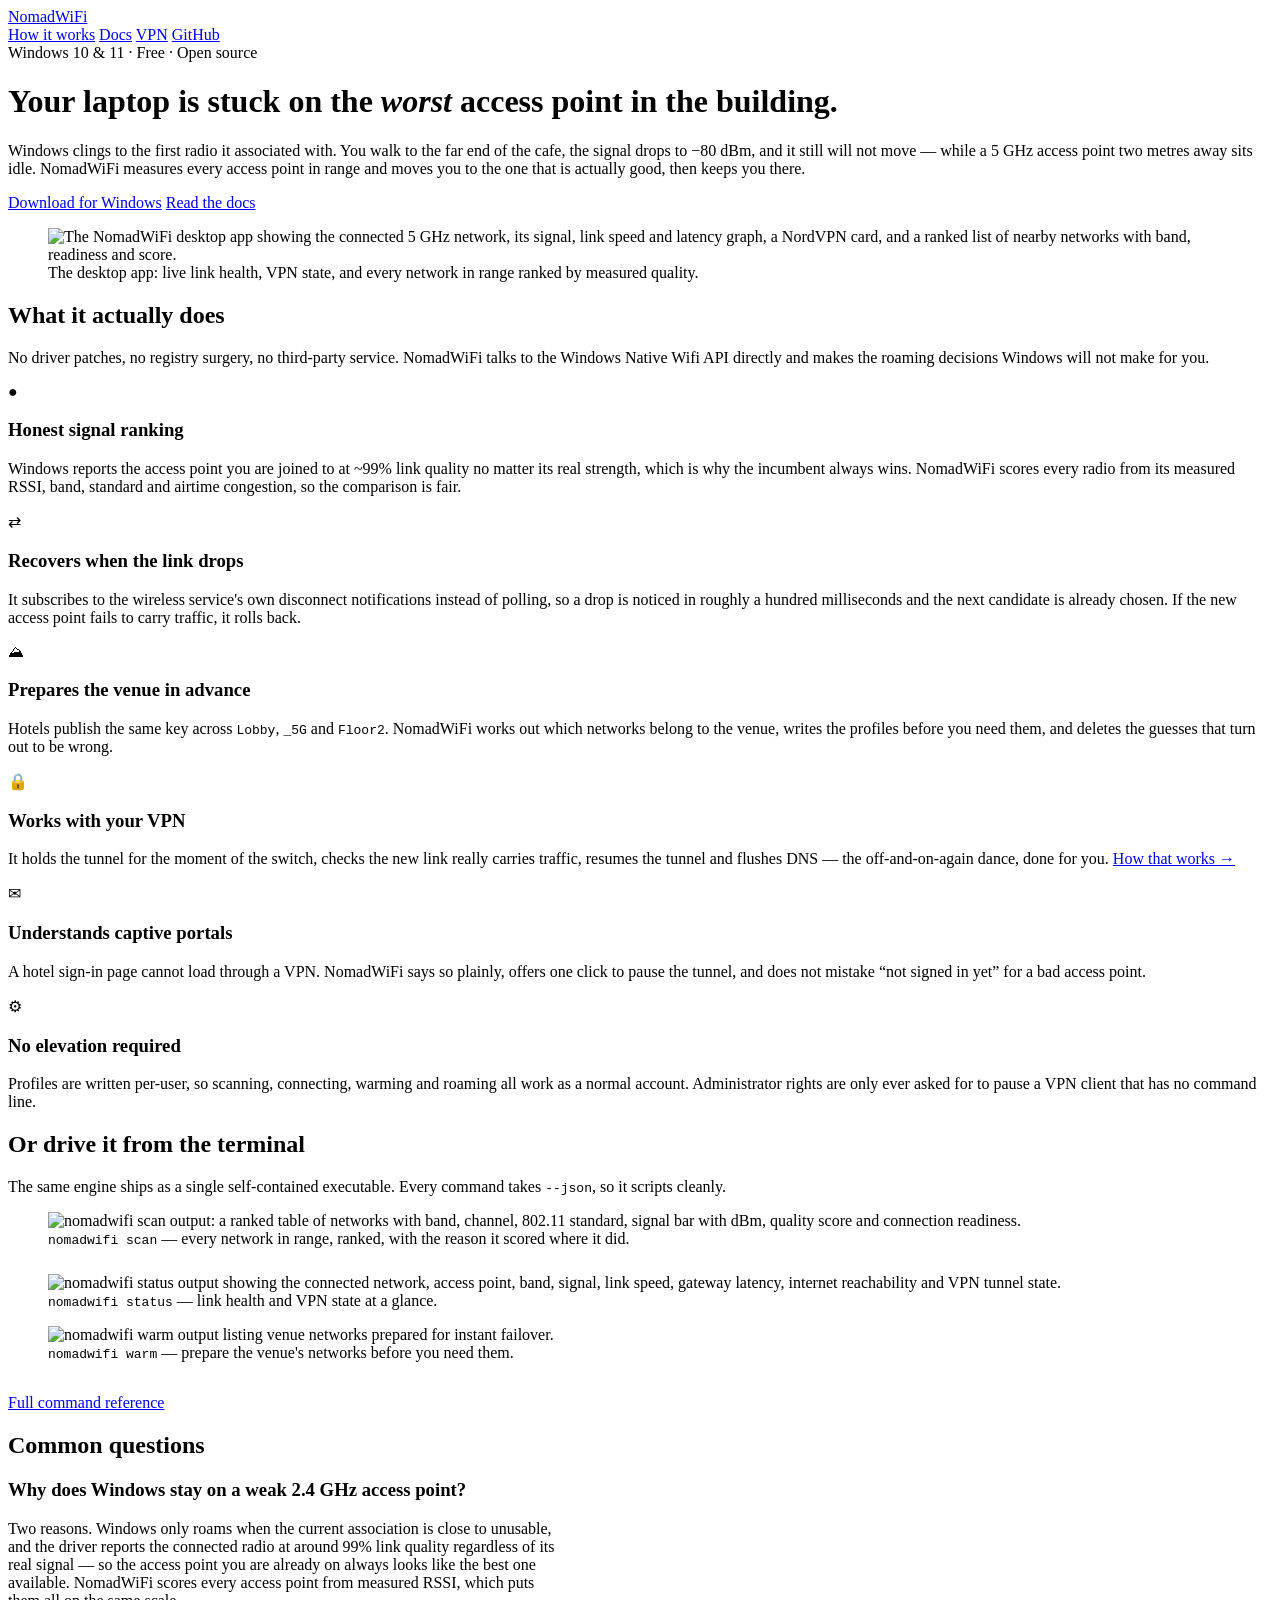
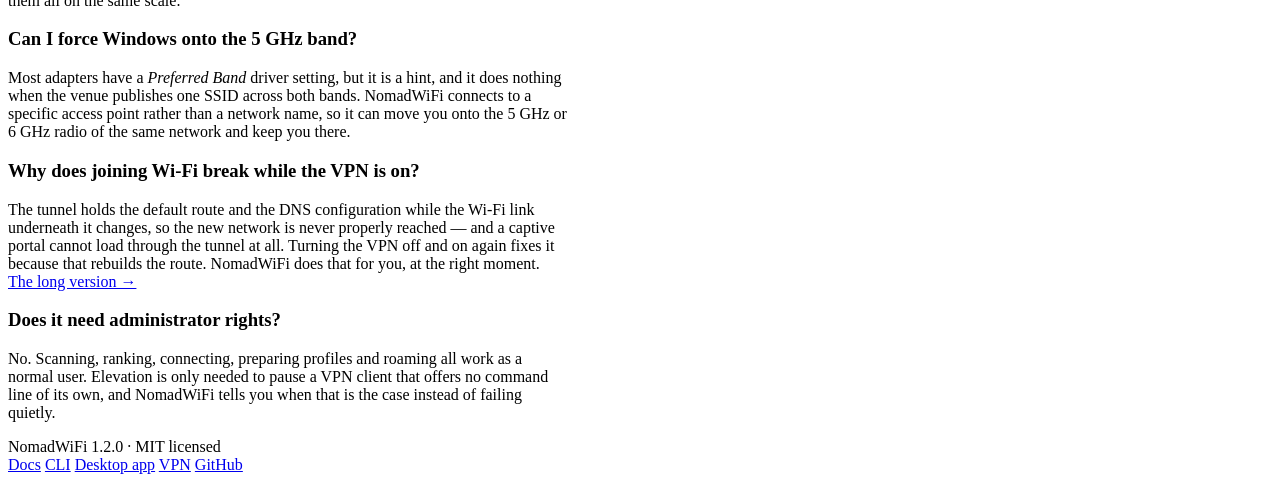
==== site/index.html @ 8f8413da "feat(site): landing page and documentation for nomadwifi.mory.dev" ====
<!doctype html>
<html lang="en">
<head>
<meta charset="utf-8">
<meta name="viewport" content="width=device-width, initial-scale=1">
<title>NomadWiFi — Wi-Fi roaming and 5 GHz optimizer for Windows</title>
<meta name="description" content="NomadWiFi fixes sticky access points on Windows. It forces 5 GHz, switches networks in about a second when the connection drops, and pauses your VPN around the roam so hotel and cafe Wi-Fi just works. Free, open source, no driver hacks.">
<link rel="canonical" href="https://nomadwifi.mory.dev/">
<meta name="robots" content="index, follow, max-image-preview:large">

<meta property="og:type" content="website">
<meta property="og:site_name" content="NomadWiFi">
<meta property="og:url" content="https://nomadwifi.mory.dev/">
<meta property="og:title" content="NomadWiFi — Wi-Fi roaming and 5 GHz optimizer for Windows">
<meta property="og:description" content="Fixes sticky access points on Windows: forces 5 GHz, switches networks in about a second when the link drops, and pauses your VPN around the roam.">
<meta property="og:image" content="https://nomadwifi.mory.dev/assets/og.png">
<meta property="og:image:width" content="1200">
<meta property="og:image:height" content="630">
<meta name="twitter:card" content="summary_large_image">
<meta name="twitter:title" content="NomadWiFi — Wi-Fi roaming and 5 GHz optimizer for Windows">
<meta name="twitter:description" content="Fixes sticky access points on Windows: forces 5 GHz, switches networks in about a second when the link drops, and pauses your VPN around the roam.">
<meta name="twitter:image" content="https://nomadwifi.mory.dev/assets/og.png">

<link rel="icon" href="/assets/favicon.ico" sizes="any">
<link rel="apple-touch-icon" href="/assets/logo-512.png">
<link rel="stylesheet" href="/assets/styles.css">

<script type="application/ld+json">
{
  "@context": "https://schema.org",
  "@type": "SoftwareApplication",
  "name": "NomadWiFi",
  "applicationCategory": "UtilitiesApplication",
  "applicationSubCategory": "Network utility",
  "operatingSystem": "Windows 10, Windows 11",
  "softwareVersion": "1.2.0",
  "url": "https://nomadwifi.mory.dev/",
  "downloadUrl": "https://github.com/dariomory/nomadwifi/releases",
  "image": "https://nomadwifi.mory.dev/assets/og.png",
  "screenshot": "https://nomadwifi.mory.dev/assets/screenshots/gui-main.png",
  "license": "https://opensource.org/licenses/MIT",
  "description": "NomadWiFi is a Windows Wi-Fi roaming and band optimizer for people who work from hotels, cafes and coworking spaces. It ranks every access point in range using the Native Wifi API, switches away from a sticky 2.4 GHz radio, recovers in about a second when the link drops, and pauses and resumes a VPN tunnel around the switch.",
  "featureList": [
    "Forces 5 GHz and Wi-Fi 6 access points over sticky 2.4 GHz radios",
    "Automatic failover when the Wi-Fi connection drops",
    "VPN hold and resume around a roam",
    "Captive portal detection with VPN-aware sign-in guidance",
    "Prepares venue profiles in advance for instant switching",
    "Command line interface with JSON output"
  ],
  "offers": { "@type": "Offer", "price": "0", "priceCurrency": "USD" }
}
</script>
<script type="application/ld+json">
{
  "@context": "https://schema.org",
  "@type": "FAQPage",
  "mainEntity": [
    {
      "@type": "Question",
      "name": "Why does Windows stay on a weak 2.4 GHz access point?",
      "acceptedAnswer": { "@type": "Answer", "text": "Windows only roams when the current association is close to unusable, and it treats the connected radio as far stronger than it is: the driver reports link quality near 99% for the associated access point regardless of its real signal. NomadWiFi scores every access point from its measured RSSI instead, so a weak incumbent no longer outranks a strong neighbour, and it switches on your behalf." }
    },
    {
      "@type": "Question",
      "name": "Can I force Windows to use the 5 GHz band?",
      "acceptedAnswer": { "@type": "Answer", "text": "Most adapters expose a Preferred Band driver setting, but it is a hint rather than a rule and it does nothing when the venue publishes one SSID across both bands. NomadWiFi connects to a specific access point, so it can move you onto the 5 GHz or 6 GHz radio of the same network and keep you there." }
    },
    {
      "@type": "Question",
      "name": "Why does connecting to Wi-Fi break while my VPN is on?",
      "acceptedAnswer": { "@type": "Answer", "text": "The tunnel keeps the default route and its DNS while the underlying Wi-Fi link changes, so the new network is never really reached, and a captive portal cannot load through the tunnel at all. NomadWiFi holds the tunnel for the moment of the switch, verifies the new link carries traffic, then resumes it and flushes the DNS cache." }
    },
    {
      "@type": "Question",
      "name": "Does NomadWiFi need administrator rights?",
      "acceptedAnswer": { "@type": "Answer", "text": "No. Scanning, ranking, connecting, preparing profiles and roaming all work as a normal user. Administrator rights are only needed to pause a VPN client that has no command line of its own, and NomadWiFi tells you when that is the case rather than failing silently." }
    }
  ]
}
</script>
</head>
<body>

<header class="site">
  <div class="wrap">
    <a class="brand" href="/"><img src="/assets/logo-512.png" alt=""><span class="wordmark">Nomad<span>WiFi</span></span></a>
    <nav>
      <a href="#how">How it works</a>
      <a href="/docs">Docs</a>
      <a href="/docs/vpn">VPN</a>
      <a href="https://github.com/dariomory/nomadwifi">GitHub</a>
    </nav>
  </div>
</header>

<main>

<div class="wrap hero">
  <span class="eyebrow">Windows 10 &amp; 11 · Free · Open source</span>
  <h1>Your laptop is stuck on the <em>worst</em> access point in the building.</h1>
  <p class="lede">
    Windows clings to the first radio it associated with. You walk to the far end of the cafe, the
    signal drops to &minus;80 dBm, and it still will not move &mdash; while a 5 GHz access point two
    metres away sits idle. NomadWiFi measures every access point in range and moves you to the one
    that is actually good, then keeps you there.
  </p>
  <div class="cta-row">
    <a class="btn btn-primary" href="https://github.com/dariomory/nomadwifi/releases">Download for Windows</a>
    <a class="btn btn-ghost" href="/docs">Read the docs</a>
  </div>

  <figure class="shot shot-hero">
    <img src="/assets/screenshots/gui-main.png" width="1350" height="1044"
         alt="The NomadWiFi desktop app showing the connected 5 GHz network, its signal, link speed and latency graph, a NordVPN card, and a ranked list of nearby networks with band, readiness and score.">
    <figcaption>The desktop app: live link health, VPN state, and every network in range ranked by measured quality.</figcaption>
  </figure>
</div>

<section id="how">
  <div class="wrap">
    <h2>What it actually does</h2>
    <p class="section-lede">
      No driver patches, no registry surgery, no third-party service. NomadWiFi talks to the Windows
      Native Wifi API directly and makes the roaming decisions Windows will not make for you.
    </p>

    <div class="grid grid-3">
      <div class="card">
        <div class="ico">&#9679;</div>
        <h3>Honest signal ranking</h3>
        <p>Windows reports the access point you are joined to at ~99% link quality no matter its real
           strength, which is why the incumbent always wins. NomadWiFi scores every radio from its
           measured RSSI, band, standard and airtime congestion, so the comparison is fair.</p>
      </div>
      <div class="card">
        <div class="ico">&#8644;</div>
        <h3>Recovers when the link drops</h3>
        <p>It subscribes to the wireless service's own disconnect notifications instead of polling, so
           a drop is noticed in roughly a hundred milliseconds and the next candidate is already
           chosen. If the new access point fails to carry traffic, it rolls back.</p>
      </div>
      <div class="card">
        <div class="ico">&#9968;</div>
        <h3>Prepares the venue in advance</h3>
        <p>Hotels publish the same key across <code>Lobby</code>, <code>_5G</code> and
           <code>Floor2</code>. NomadWiFi works out which networks belong to the venue, writes the
           profiles before you need them, and deletes the guesses that turn out to be wrong.</p>
      </div>
      <div class="card">
        <div class="ico">&#128274;</div>
        <h3>Works with your VPN</h3>
        <p>It holds the tunnel for the moment of the switch, checks the new link really carries
           traffic, resumes the tunnel and flushes DNS &mdash; the off-and-on-again dance, done for
           you. <a href="/docs/vpn">How that works &rarr;</a></p>
      </div>
      <div class="card">
        <div class="ico">&#9993;</div>
        <h3>Understands captive portals</h3>
        <p>A hotel sign-in page cannot load through a VPN. NomadWiFi says so plainly, offers one click
           to pause the tunnel, and does not mistake &ldquo;not signed in yet&rdquo; for a bad
           access point.</p>
      </div>
      <div class="card">
        <div class="ico">&#9881;</div>
        <h3>No elevation required</h3>
        <p>Profiles are written per-user, so scanning, connecting, warming and roaming all work as a
           normal account. Administrator rights are only ever asked for to pause a VPN client that
           has no command line.</p>
      </div>
    </div>
  </div>
</section>

<section>
  <div class="wrap">
    <h2>Or drive it from the terminal</h2>
    <p class="section-lede">
      The same engine ships as a single self-contained executable. Every command takes
      <code>--json</code>, so it scripts cleanly.
    </p>

    <figure class="shot">
      <img src="/assets/screenshots/cli-scan.png" width="1252" height="512"
           alt="nomadwifi scan output: a ranked table of networks with band, channel, 802.11 standard, signal bar with dBm, quality score and connection readiness.">
      <figcaption><code>nomadwifi scan</code> — every network in range, ranked, with the reason it scored where it did.</figcaption>
    </figure>

    <div class="grid grid-2" style="margin-top:26px">
      <figure class="shot">
        <img src="/assets/screenshots/cli-status.png" width="1252" height="647"
             alt="nomadwifi status output showing the connected network, access point, band, signal, link speed, gateway latency, internet reachability and VPN tunnel state.">
        <figcaption><code>nomadwifi status</code> — link health and VPN state at a glance.</figcaption>
      </figure>
      <figure class="shot">
        <img src="/assets/screenshots/cli-warm.png" width="1252" height="323"
             alt="nomadwifi warm output listing venue networks prepared for instant failover.">
        <figcaption><code>nomadwifi warm</code> — prepare the venue's networks before you need them.</figcaption>
      </figure>
    </div>

    <div class="cta-row" style="margin-top:32px">
      <a class="btn btn-ghost" href="/docs/cli">Full command reference</a>
    </div>
  </div>
</section>

<section>
  <div class="wrap">
    <h2>Common questions</h2>

    <h3>Why does Windows stay on a weak 2.4 GHz access point?</h3>
    <p style="color:var(--muted);max-width:70ch">
      Two reasons. Windows only roams when the current association is close to unusable, and the
      driver reports the connected radio at around 99% link quality regardless of its real signal
      &mdash; so the access point you are already on always looks like the best one available.
      NomadWiFi scores every access point from measured RSSI, which puts them all on the same scale.
    </p>

    <h3>Can I force Windows onto the 5 GHz band?</h3>
    <p style="color:var(--muted);max-width:70ch">
      Most adapters have a <em>Preferred Band</em> driver setting, but it is a hint, and it does
      nothing when the venue publishes one SSID across both bands. NomadWiFi connects to a specific
      access point rather than a network name, so it can move you onto the 5 GHz or 6 GHz radio of
      the same network and keep you there.
    </p>

    <h3>Why does joining Wi-Fi break while the VPN is on?</h3>
    <p style="color:var(--muted);max-width:70ch">
      The tunnel holds the default route and the DNS configuration while the Wi-Fi link underneath it
      changes, so the new network is never properly reached &mdash; and a captive portal cannot load
      through the tunnel at all. Turning the VPN off and on again fixes it because that rebuilds the
      route. NomadWiFi does that for you, at the right moment.
      <a href="/docs/vpn">The long version &rarr;</a>
    </p>

    <h3>Does it need administrator rights?</h3>
    <p style="color:var(--muted);max-width:70ch">
      No. Scanning, ranking, connecting, preparing profiles and roaming all work as a normal user.
      Elevation is only needed to pause a VPN client that offers no command line of its own, and
      NomadWiFi tells you when that is the case instead of failing quietly.
    </p>
  </div>
</section>

</main>

<footer class="site">
  <div class="wrap">
    <span>NomadWiFi 1.2.0 &middot; MIT licensed</span>
    <nav>
      <a href="/docs">Docs</a>
      <a href="/docs/cli">CLI</a>
      <a href="/docs/gui">Desktop app</a>
      <a href="/docs/vpn">VPN</a>
      <a href="https://github.com/dariomory/nomadwifi">GitHub</a>
    </nav>
  </div>
</footer>

</body>
</html>
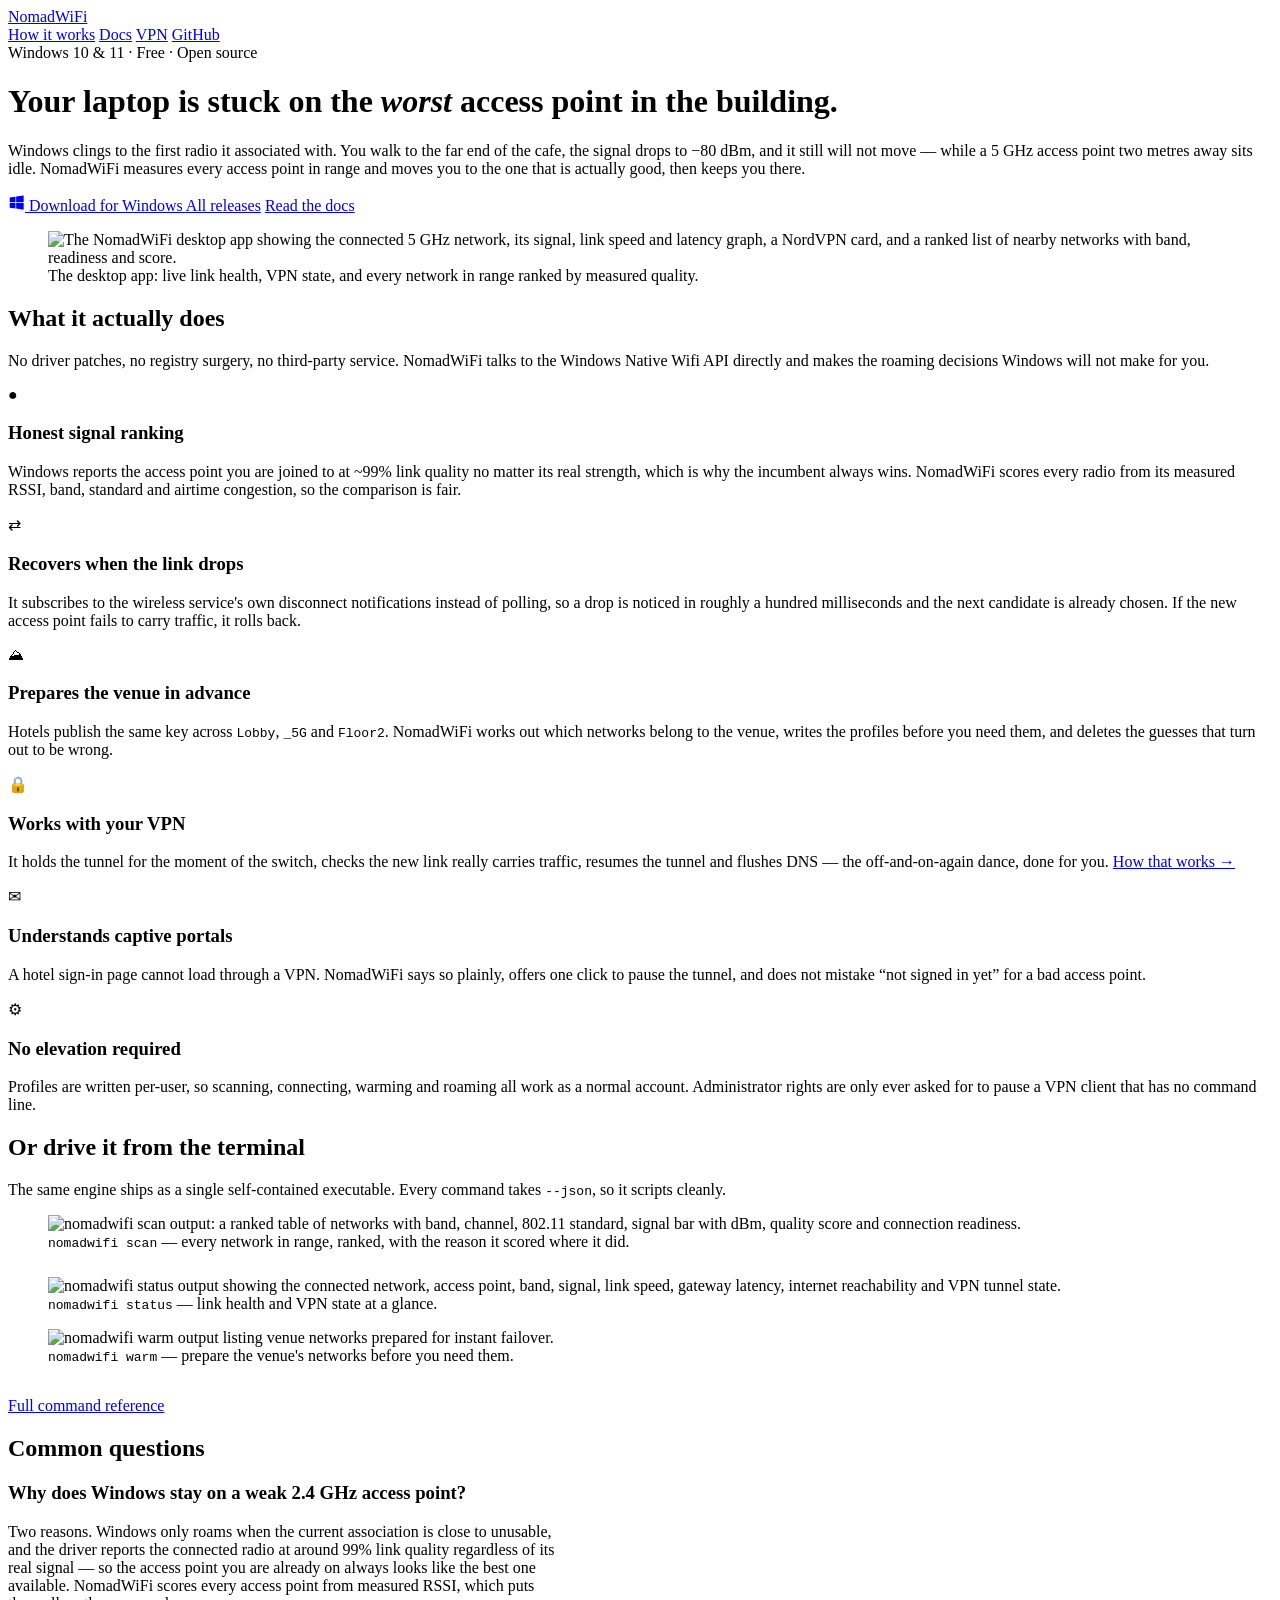
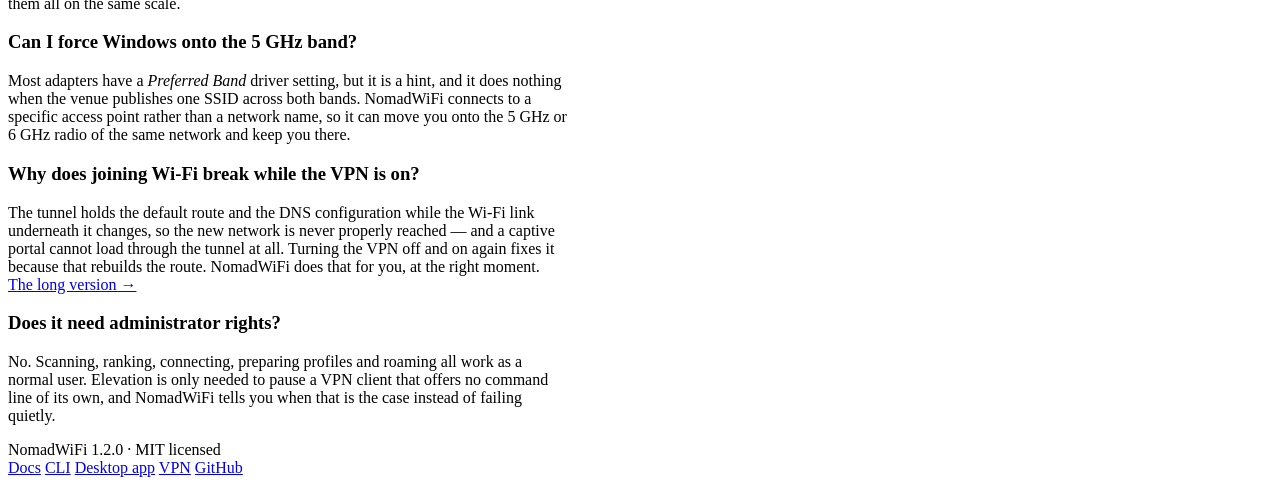
==== commit 24c66e71: "feat(site): direct download button with the windows platform glyph" ====
--- a/site/index.html
+++ b/site/index.html
@@ -35,7 +35,7 @@
   "operatingSystem": "Windows 10, Windows 11",
   "softwareVersion": "1.2.0",
   "url": "https://nomadwifi.mory.dev/",
-  "downloadUrl": "https://github.com/dariomory/nomadwifi/releases",
+  "downloadUrl": "https://github.com/mory-dev/nomadwifi/releases",
   "image": "https://nomadwifi.mory.dev/assets/og.png",
   "screenshot": "https://nomadwifi.mory.dev/assets/screenshots/gui-main.png",
   "license": "https://opensource.org/licenses/MIT",
@@ -89,7 +89,7 @@
       <a href="#how">How it works</a>
       <a href="/docs">Docs</a>
       <a href="/docs/vpn">VPN</a>
-      <a href="https://github.com/dariomory/nomadwifi">GitHub</a>
+      <a href="https://github.com/mory-dev/nomadwifi">GitHub</a>
     </nav>
   </div>
 </header>
@@ -106,7 +106,15 @@
     that is actually good, then keeps you there.
   </p>
   <div class="cta-row">
-    <a class="btn btn-primary" href="https://github.com/dariomory/nomadwifi/releases">Download for Windows</a>
+    <!-- /releases/latest/download/ resolves to the newest release, and the
+         asset name is deliberately version-less so this URL never goes stale. -->
+    <a class="btn btn-primary" href="https://github.com/mory-dev/nomadwifi/releases/latest/download/NomadWiFi-windows.zip">
+      <svg class="btn-ico" viewBox="0 0 24 24" width="17" height="17" aria-hidden="true" focusable="false">
+        <path fill="currentColor" d="M2.4 4.9l8.2-1.12v7.86H2.4zM11.5 3.66L22.1 2.2v9.44H11.5zM2.4 12.62h8.2v7.86L2.4 19.36zM11.5 12.62h10.6v9.44l-10.6-1.46z"/>
+      </svg>
+      Download for Windows
+    </a>
+    <a class="btn btn-ghost" href="https://github.com/mory-dev/nomadwifi/releases">All releases</a>
     <a class="btn btn-ghost" href="/docs">Read the docs</a>
   </div>
 
@@ -253,7 +261,7 @@
       <a href="/docs/cli">CLI</a>
       <a href="/docs/gui">Desktop app</a>
       <a href="/docs/vpn">VPN</a>
-      <a href="https://github.com/dariomory/nomadwifi">GitHub</a>
+      <a href="https://github.com/mory-dev/nomadwifi">GitHub</a>
     </nav>
   </div>
 </footer>
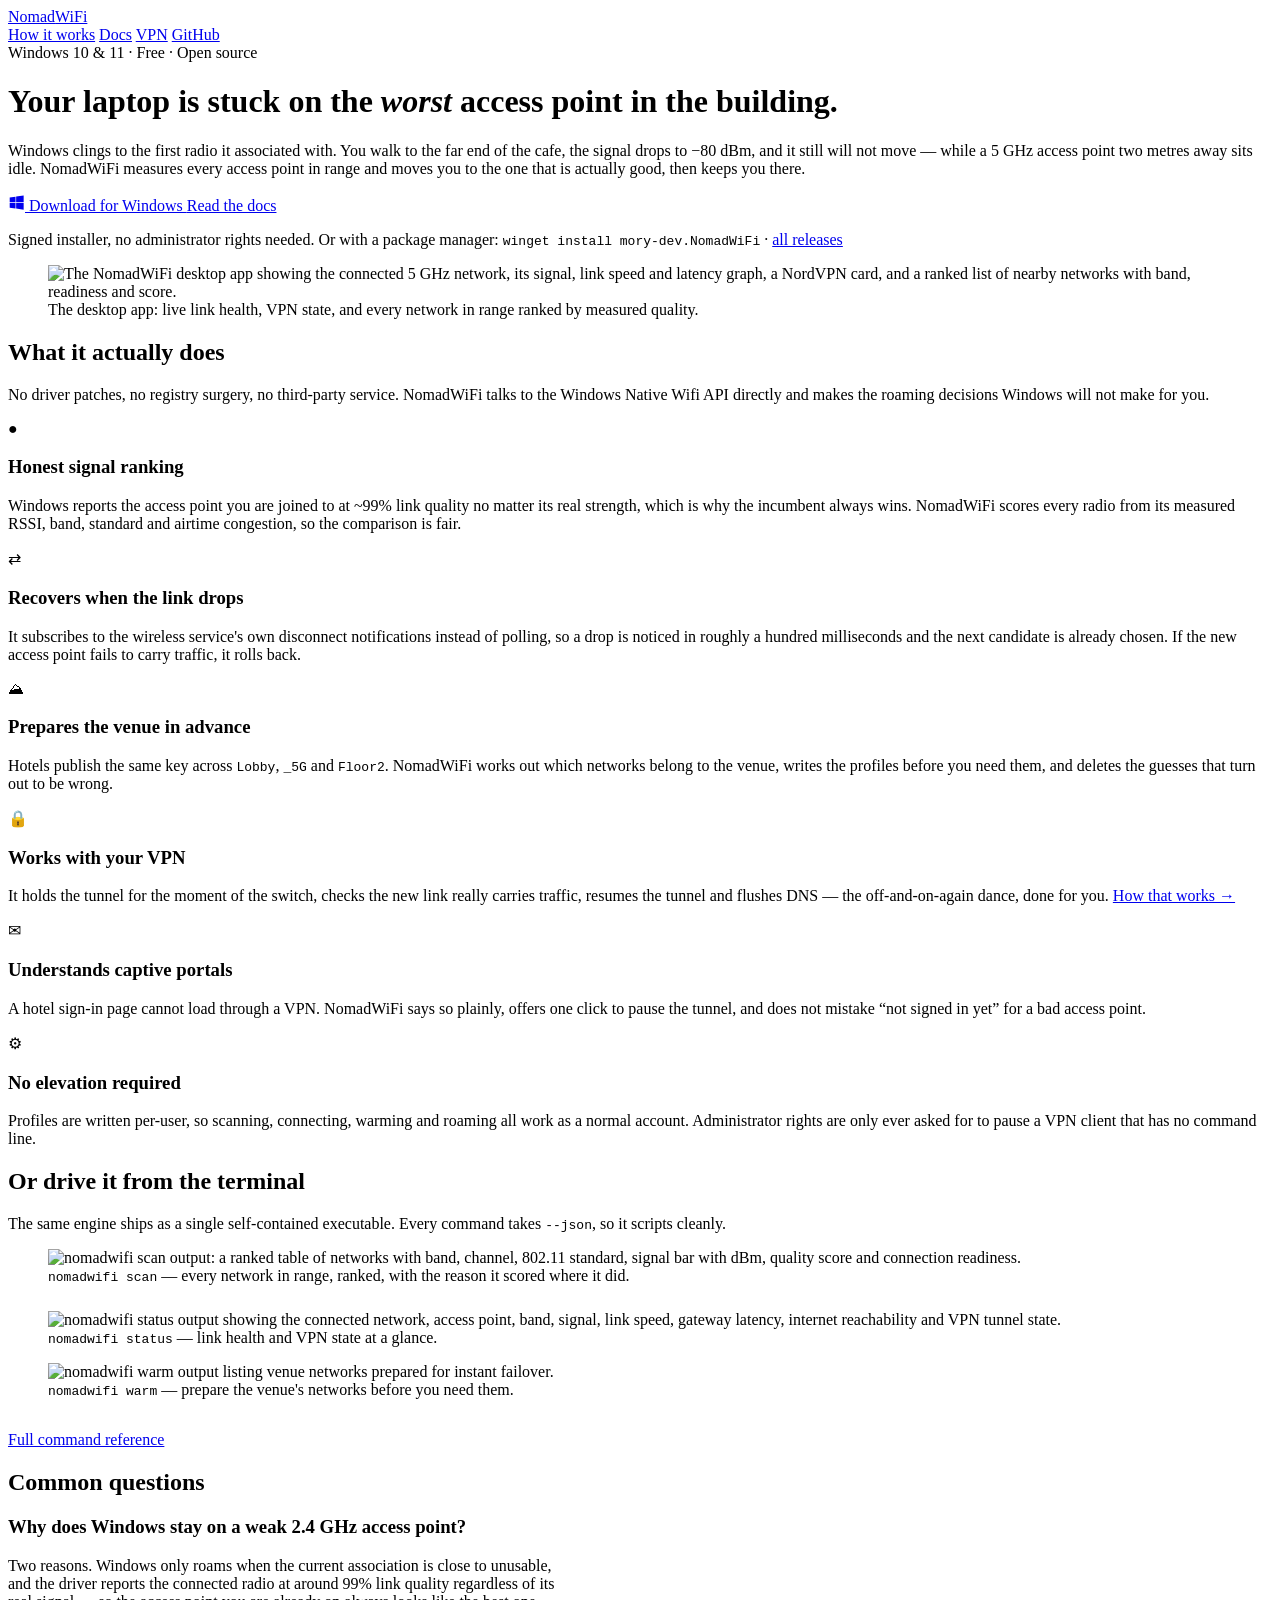
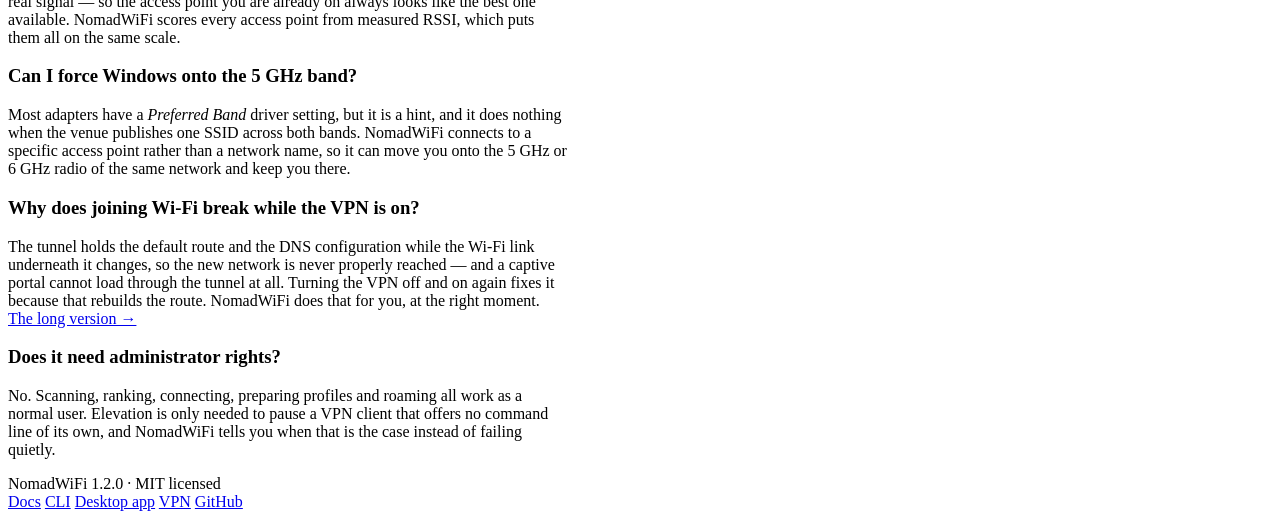
==== commit db47456a: "docs: installer, package managers and updating across the readme and site" ====
--- a/site/index.html
+++ b/site/index.html
@@ -108,15 +108,20 @@
   <div class="cta-row">
     <!-- /releases/latest/download/ resolves to the newest release, and the
          asset name is deliberately version-less so this URL never goes stale. -->
-    <a class="btn btn-primary" href="https://github.com/mory-dev/nomadwifi/releases/latest/download/NomadWiFi-windows.zip">
+    <a class="btn btn-primary" href="https://github.com/mory-dev/nomadwifi/releases/latest/download/NomadWiFi-Setup.exe">
       <svg class="btn-ico" viewBox="0 0 24 24" width="17" height="17" aria-hidden="true" focusable="false">
         <path fill="currentColor" d="M2.4 4.9l8.2-1.12v7.86H2.4zM11.5 3.66L22.1 2.2v9.44H11.5zM2.4 12.62h8.2v7.86L2.4 19.36zM11.5 12.62h10.6v9.44l-10.6-1.46z"/>
       </svg>
       Download for Windows
     </a>
-    <a class="btn btn-ghost" href="https://github.com/mory-dev/nomadwifi/releases">All releases</a>
     <a class="btn btn-ghost" href="/docs">Read the docs</a>
   </div>
+
+  <p class="install-alt">
+    Signed installer, no administrator rights needed. Or with a package manager:
+    <code>winget install mory-dev.NomadWiFi</code>
+    <span class="dim">&middot; <a href="https://github.com/mory-dev/nomadwifi/releases">all releases</a></span>
+  </p>
 
   <figure class="shot shot-hero">
     <img src="/assets/screenshots/gui-main.png" width="1350" height="1044"
